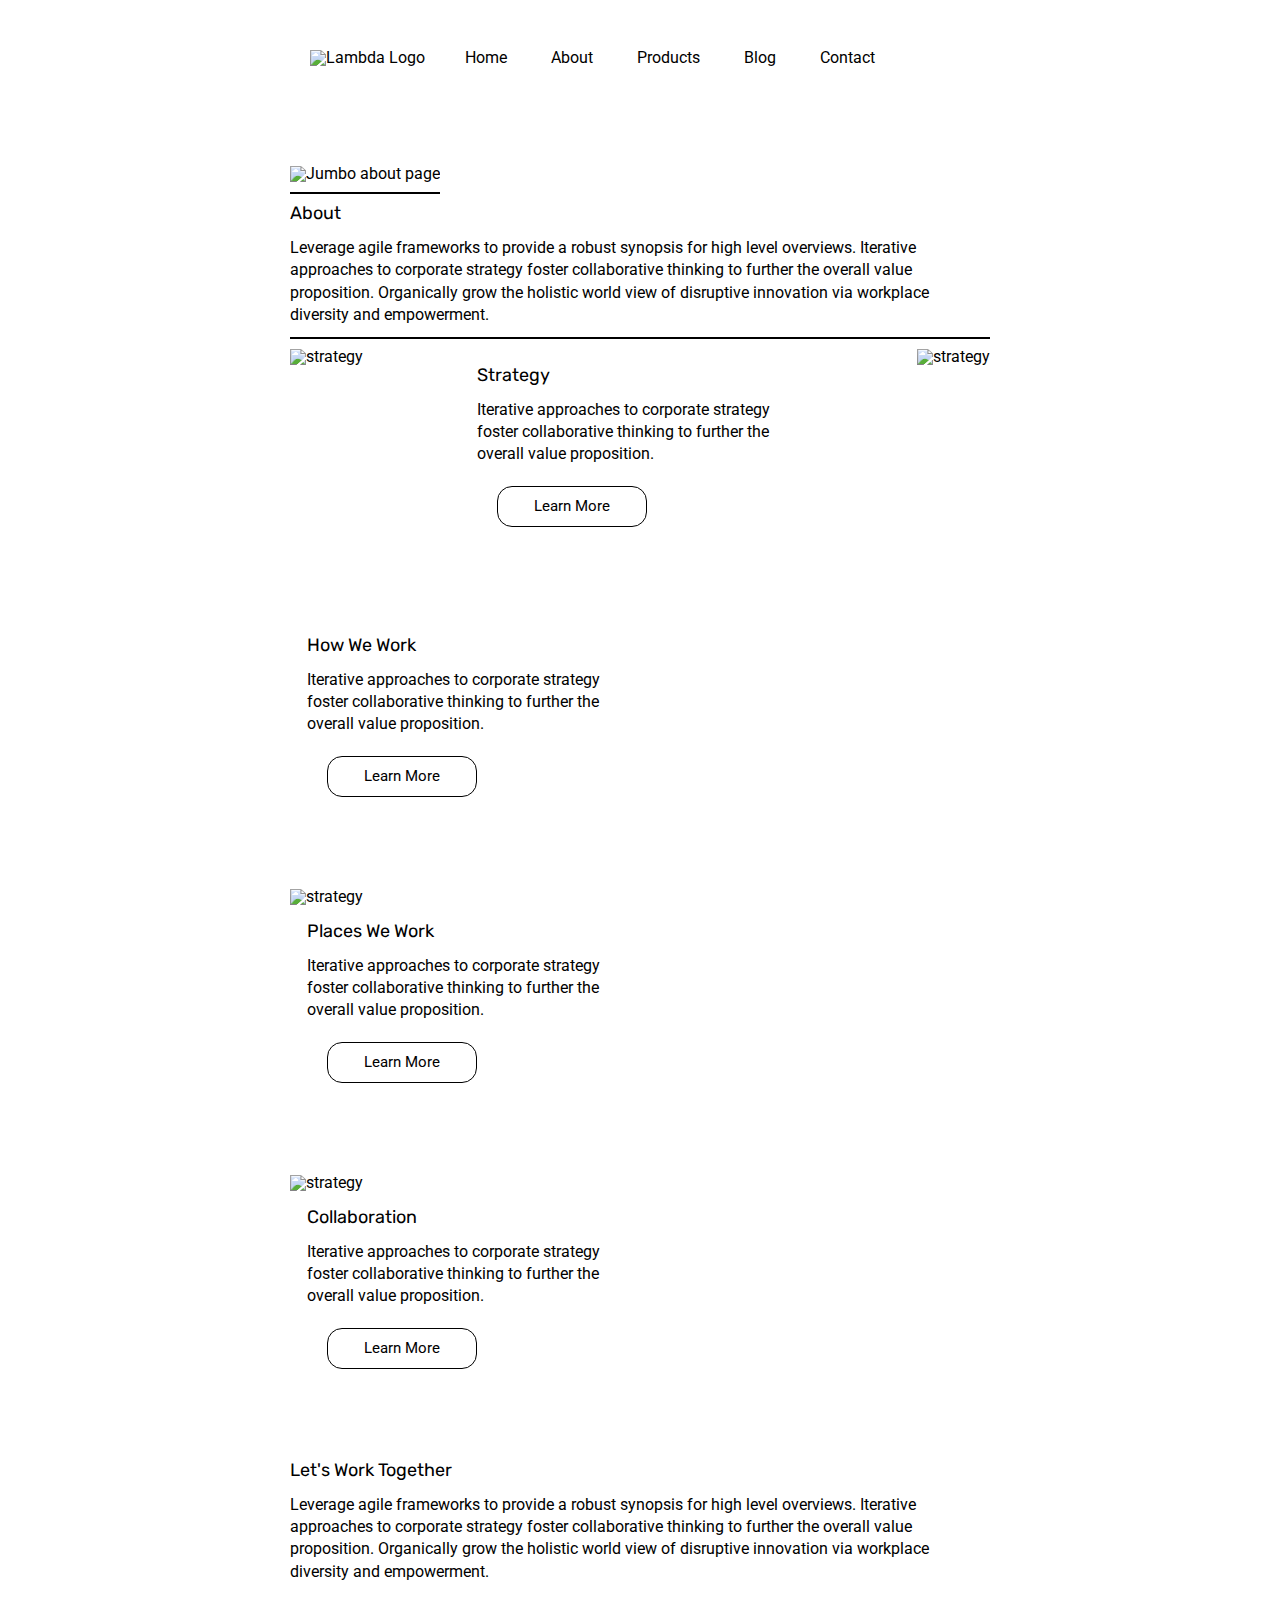
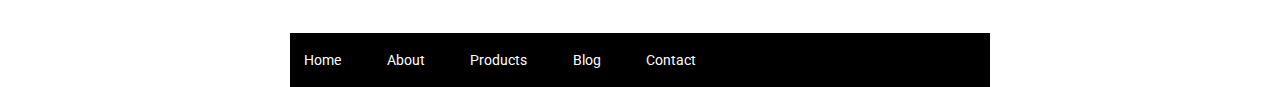
==== about.html @ 7259e1f7 "working on about page" ====
<!doctype html>

<html lang="en">
<head>
  <meta charset="utf-8">

  <title>Sprint Challenge - About</title>

  <link href="https://fonts.googleapis.com/css?family=Roboto|Rubik" rel="stylesheet">
  <link rel="stylesheet" href="css/index.css">

</head>

<body>
    <div class="container-about-page">
      <a href="index.html"><img class="image" src="img/lambda-black.png" alt="Lambda Logo"></a>
      <nav>
        <a href="index.html">Home</a>
        <a href="#">About</a>
        <a href="#">Products</a>
        <a href="#">Blog</a>
        <a href="#">Contact</a>
      </nav>
    </div><!-- container -->

    <img class="about" src="img/jumbo-about.png" alt="Jumbo about page">

    <section class="about">
      <h3>About</h3>
      <p>Leverage agile frameworks to provide a robust synopsis for high level overviews. Iterative approaches to corporate strategy foster collaborative thinking to further the overall value proposition. Organically grow the holistic world view of disruptive innovation via workplace diversity and empowerment.</p>
      
    </section>

    
    <section class="main-strategy">
      <img src="img/about-plan.png" alt="strategy">
      <section class="strategy">
        <h2>Strategy</h2>
        <p>Iterative approaches to corporate strategy foster collaborative thinking to further the overall value proposition.</p>
        <div class="button">Learn More</div>
        
      </section>
      <img src="img/about-working.png" alt="strategy">
      
      <section class="strategy">
        <h2>How We Work</h2>
        <p>Iterative approaches to corporate strategy foster collaborative thinking to further the overall value proposition.</p>
        <div class="button">Learn More</div>
      </section>
    </section>

    <img src="img/about-office.png" alt="strategy">

    <section class="strategy">
      <h2>Places We Work</h2>
      <p>Iterative approaches to corporate strategy foster collaborative thinking to further the overall value proposition.</p>
      <div class="button">Learn More</div>
    </section>


    <img src="img/about-meeting.png" alt="strategy">
    <section class="strategy">
      <h2>Collaboration</h2>
      <p>Iterative approaches to corporate strategy foster collaborative thinking to further the overall value proposition.</p>
      <div class="button">Learn More</div>
    </section>

    <section class="work">
      <div class="info">
        <h2>Let's Work Together</h2>
        <p>Leverage agile frameworks to provide a robust synopsis for high level overviews. Iterative approaches to corporate strategy foster collaborative thinking to further the overall value proposition. Organically grow the holistic world view of disruptive innovation via workplace diversity and empowerment.</p>
      </div>
    </section>
        
      <footer>
        <nav>
          <a href="index.html">Home</a>
          <a href="#">About</a>
          <a href="#">Products</a>
          <a href="#">Blog</a>
          <a href="#">Contact</a>
        </nav>
      </footer>
</body>
</html>
---- css/index.css ----
/* http://meyerweb.com/eric/tools/css/reset/ 
   v2.0 | 20110126
   License: none (public domain)
*/

html, body, div, span, applet, object, iframe,
h1, h2, h3, h4, h5, h6, p, blockquote, pre,
a, abbr, acronym, address, big, cite, code,
del, dfn, em, img, ins, kbd, q, s, samp,
small, strike, strong, sub, sup, tt, var,
b, u, i, center,
dl, dt, dd, ol, ul, li,
fieldset, form, label, legend,
table, caption, tbody, tfoot, thead, tr, th, td,
article, aside, canvas, details, embed, 
figure, figcaption, footer, header, hgroup, 
menu, nav, output, ruby, section, summary,
time, mark, audio, video {
	margin: 0;
	padding: 0;
	border: 0;
	font-size: 100%;
	font: inherit;
	vertical-align: baseline;
}
/* HTML5 display-role reset for older browsers */
article, aside, details, figcaption, figure, 
footer, header, hgroup, menu, nav, section {
	display: block;
}
body {
	line-height: 1;
    width: 700px;
    margin: 0 auto;
    margin-top: 30px;
}
ol, ul {
	list-style: none;
}
blockquote, q {
	quotes: none;
}
blockquote:before, blockquote:after,
q:before, q:after {
	content: '';
	content: none;
}
table {
	border-collapse: collapse;
	border-spacing: 0;
}

* {
    box-sizing: border-box;
}

html, body {
    height: 100%;
    font-family: 'Roboto', sans-serif;
}

h1, h2, h3, h4, h5 {
    font-size: 18px;
    margin-bottom: 15px;
    font-family: 'Rubik', sans-serif;
}

p {
    line-height: 1.4;
}

.container {
    width: 800px;
    margin: 0 auto;
}

.top-content {
    display: flex;
    flex-wrap: wrap;
    justify-content: space-evenly;
    margin-bottom: 20px;
    border-bottom: 1px dashed black;
}

.top-content .text-container {
    width: 48%;
    padding: 0 1%;
    padding-bottom: 20px;  
}

.middle-content {
    margin-bottom: 20px;
    border-bottom: 1px dashed black;
}

.middle-content h2 {
    padding: 0 2%;
    margin-bottom: 0;
}

.middle-content .boxes {
    display: flex;
    flex-wrap: wrap;
    justify-content: space-evenly;
}

.middle-content .boxes .box {
    width: 12.5%;
    height: 100px;
    background: black;
    margin: 20px 2.5%;
    color: white;
    display: flex;
    align-items: center;
    justify-content: center;
}

.bottom-content {
    display: flex;
    margin: 0 2% 20px;
    justify-content: space-around;
}

.bottom-content .text-container {
    padding-right: 4%;
}

.bottom-content .text-container:last-child {
    padding-right: 0;
}

footer {
    width: 100%;
    background: black;
}

footer nav {
    width: 60%;
    display: flex;
    justify-content: space-between;
    align-items: center;
    padding: 20px 2%;
    font-size: 14px;
}

footer nav a {
    color: white;
    text-decoration: none;
}

.navigation {
    width: 100%;
    margin-bottom: 80px;
    display: flex;
    align-items: center;
}

.jumbo {
    align-items: stretch;
}

.navigation a {
    margin: 10px;
    text-decoration: none;
    color: black;
}

#box1 {
    background-color: teal;
}

#box2 {
    background-color: gold;
}

#box3 {
    background-color: cadetblue;
}

#box4 {
    background-color: coral;
}

#box5 {
    background-color: crimson;
}

#box6 {
    background-color: forestgreen;
}

#box7 {
    background-color: darkorchid;
}

#box8 {
    background-color: hotpink;
}

#box9 {
    background-color: indigo;
}

#box10 {
    background-color: dodgerblue;
}

/*about page*/
.container-about-page {
    width: 100%;
    margin-bottom: 80px;
    display: flex;
    align-items: center;
}

.container-about-page a {
    margin: 20px;
    color: black;
    text-decoration: none;
}

.main-strategy {
    display: flex;
    flex-wrap: wrap;
    justify-content: space-between;
}


.strategy {
    width: 340px;
    height: 250px;
    margin: 10px;
    padding: 7px;
}

.about {
    margin-bottom: 10px;
    padding-bottom: 10px;
    border-bottom: 2px solid black;
}

.button {
    font-size: 15px;
    width: 150px;
    padding: 12px 0;
    margin: 20px 0 0 20px;
    text-align: center;
    border: 1px solid black;
    border-radius: 15px;
}

.work {
    display: flex;
    padding-bottom: 50px;
    align-items: flex-start;
}
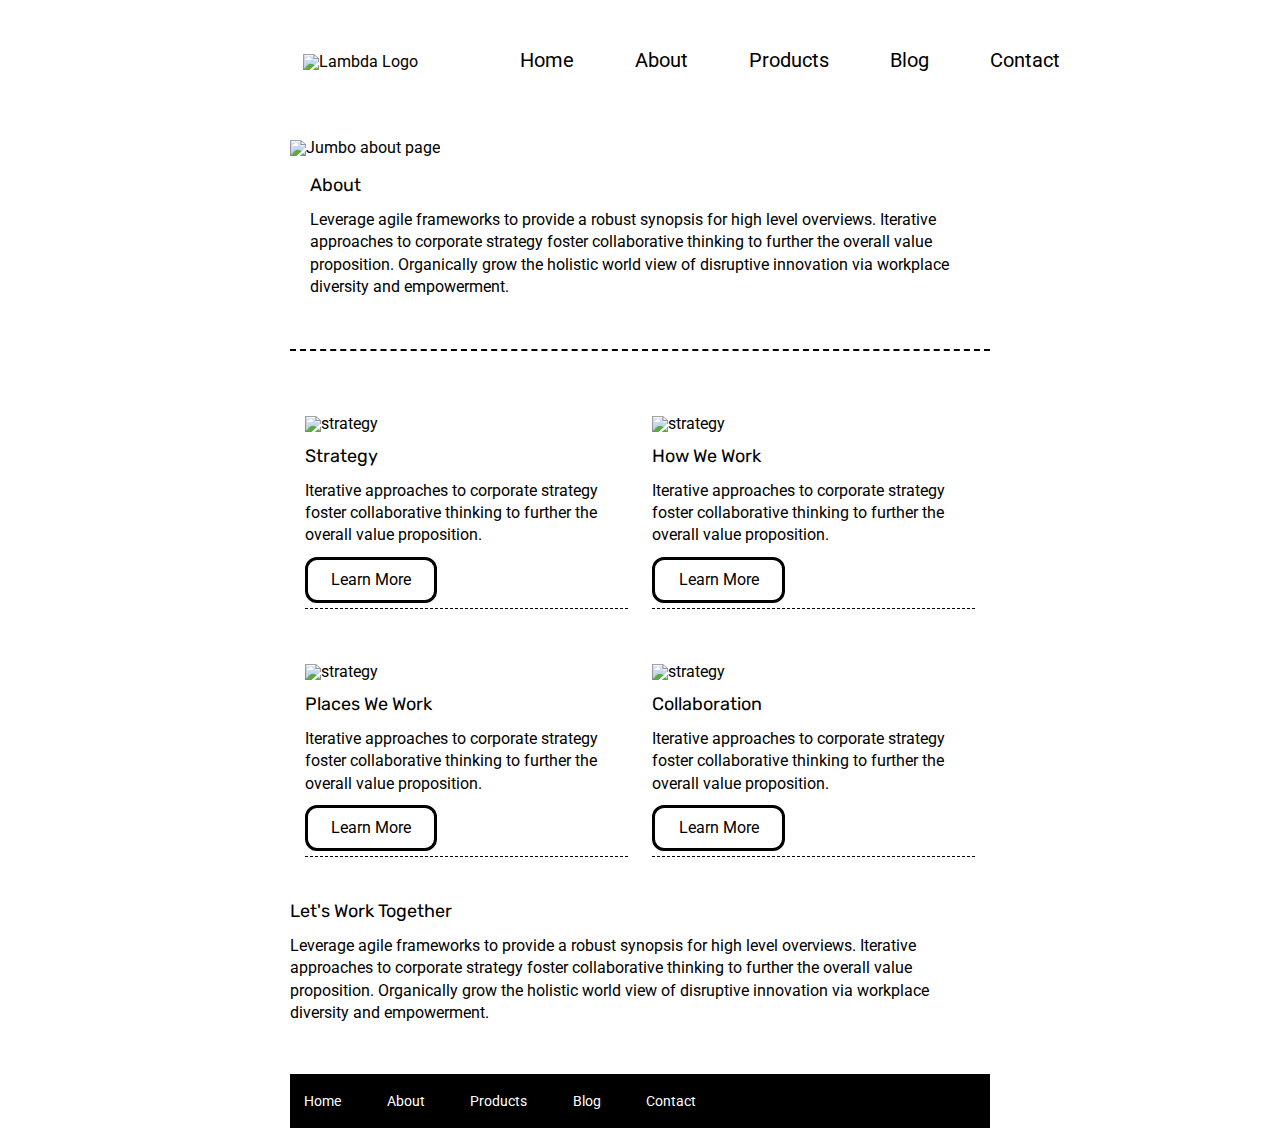
==== commit d2ce25cc: "finished editing the index and about page" ====
--- a/about.html
+++ b/about.html
@@ -13,17 +13,19 @@
 
 <body>
     <div class="container-about-page">
-      <a href="index.html"><img class="image" src="img/lambda-black.png" alt="Lambda Logo"></a>
-      <nav>
-        <a href="index.html">Home</a>
-        <a href="#">About</a>
-        <a href="#">Products</a>
-        <a href="#">Blog</a>
-        <a href="#">Contact</a>
-      </nav>
-    </div><!-- container -->
+      <header class="nav-bar">
+        <img class="lambda-pic" src="img/lambda-black.png" alt="Lambda Logo">
+        <nav>
+          <a href="index.html">Home</a>
+          <a href="#">About</a>
+          <a href="#">Products</a>
+          <a href="#">Blog</a>
+          <a href="#">Contact</a>
+        </nav>
+        
+      </header>
 
-    <img class="about" src="img/jumbo-about.png" alt="Jumbo about page">
+    <img class="city-img" src="img/jumbo-about.png" alt="Jumbo about page">
 
     <section class="about">
       <h3>About</h3>
@@ -33,36 +35,37 @@
 
     
     <section class="main-strategy">
-      <img src="img/about-plan.png" alt="strategy">
-      <section class="strategy">
+      <section class="items">
+        <img src="img/about-plan.png" alt="strategy">
         <h2>Strategy</h2>
         <p>Iterative approaches to corporate strategy foster collaborative thinking to further the overall value proposition.</p>
         <div class="button">Learn More</div>
-        
+
       </section>
-      <img src="img/about-working.png" alt="strategy">
       
-      <section class="strategy">
+      <section class="items">
+        <img src="img/about-working.png" alt="strategy">
         <h2>How We Work</h2>
         <p>Iterative approaches to corporate strategy foster collaborative thinking to further the overall value proposition.</p>
         <div class="button">Learn More</div>
       </section>
-    </section>
-
-    <img src="img/about-office.png" alt="strategy">
-
-    <section class="strategy">
-      <h2>Places We Work</h2>
-      <p>Iterative approaches to corporate strategy foster collaborative thinking to further the overall value proposition.</p>
-      <div class="button">Learn More</div>
-    </section>
 
 
-    <img src="img/about-meeting.png" alt="strategy">
-    <section class="strategy">
-      <h2>Collaboration</h2>
-      <p>Iterative approaches to corporate strategy foster collaborative thinking to further the overall value proposition.</p>
-      <div class="button">Learn More</div>
+      <section class="items">
+        <img src="img/about-office.png" alt="strategy">
+        <h2>Places We Work</h2>
+        <p>Iterative approaches to corporate strategy foster collaborative thinking to further the overall value proposition.</p>
+        <div class="button">Learn More</div>
+      </section>
+
+
+      <section class="items">
+        <img src="img/about-meeting.png" alt="strategy">
+        <h2>Collaboration</h2>
+        <p>Iterative approaches to corporate strategy foster collaborative thinking to further the overall value proposition.</p>
+        <div class="button">Learn More</div>
+      </section>
+
     </section>
 
     <section class="work">
@@ -71,7 +74,7 @@
         <p>Leverage agile frameworks to provide a robust synopsis for high level overviews. Iterative approaches to corporate strategy foster collaborative thinking to further the overall value proposition. Organically grow the holistic world view of disruptive innovation via workplace diversity and empowerment.</p>
       </div>
     </section>
-        
+
       <footer>
         <nav>
           <a href="index.html">Home</a>
@@ -81,5 +84,6 @@
           <a href="#">Contact</a>
         </nav>
       </footer>
+    </div><!-- container -->
 </body>
 </html>--- a/css/index.css
+++ b/css/index.css
@@ -148,23 +148,38 @@
     text-decoration: none;
 }
 
-.navigation {
-    width: 100%;
-    margin-bottom: 80px;
-    display: flex;
-    align-items: center;
+.bar nav {
+    width: 600px;
+    margin-left: 60px;
+    display: flex;
+    justify-content: space-around;
+
+}
+
+.bar {
+    width: 800px;
+    display: flex;
+    justify-content: flex-start;
+    align-items: baseline;
+    padding: 20px 0 40px 0;
 }
 
 .jumbo {
-    align-items: stretch;
-}
-
-.navigation a {
-    margin: 10px;
+    margin: 0 auto;
+    margin-bottom: 30px;
+}
+
+.bar nav a {
+    margin: 20px;
     text-decoration: none;
     color: black;
 }
 
+.logo {
+    margin: 0 auto;
+    margin-bottom: 30px;
+}
+
 #box1 {
     background-color: teal;
 }
@@ -206,47 +221,72 @@
 }
 
 /*about page*/
-.container-about-page {
-    width: 100%;
-    margin-bottom: 80px;
-    display: flex;
-    align-items: center;
-}
-
-.container-about-page a {
-    margin: 20px;
+/**/
+
+.nav-bar nav a {
+    font-size: 20px;
     color: black;
     text-decoration: none;
 }
 
+.nav-bar {
+    width: 800px;
+    display: flex;
+    justify-content: flex-start;
+    align-items: baseline;
+    padding: 20px 0 40px 0;
+}
+
+.nav-bar nav {
+    width: 600px;
+    margin-left: 60px;
+    display: flex;
+    justify-content: space-around;
+}
+
+.lambda-pic {
+    margin: 0 auto;
+    margin-bottom: 30px;
+}
+
 .main-strategy {
     display: flex;
-    flex-wrap: wrap;
     justify-content: space-between;
-}
-
-
-.strategy {
-    width: 340px;
-    height: 250px;
-    margin: 10px;
-    padding: 7px;
+    flex-flow: row wrap;
+    padding: 10px 2% 20px;
+}
+
+.items {
+    width: 48%;
+    margin: 25px 1px;
+    padding: 5px 0;
+    border-bottom: 1px dashed black;
+}
+
+.items img {
+    margin-bottom: 15px;
+    width: 100%;
+}
+
+.items p {
+    padding-bottom: 10px;
 }
 
 .about {
-    margin-bottom: 10px;
-    padding-bottom: 10px;
-    border-bottom: 2px solid black;
+    padding: 20px;
+    border-bottom: 2px dashed black;
+    margin-bottom: 25px;
+    padding-bottom: 50px;
+
 }
 
 .button {
-    font-size: 15px;
-    width: 150px;
-    padding: 12px 0;
-    margin: 20px 0 0 20px;
+    font-size: 16px;
+    width: 41%;
+    padding: 12px 20px;
     text-align: center;
-    border: 1px solid black;
-    border-radius: 15px;
+    border: 3px solid black;
+    border-radius: 12px;
 }
 
 .work {
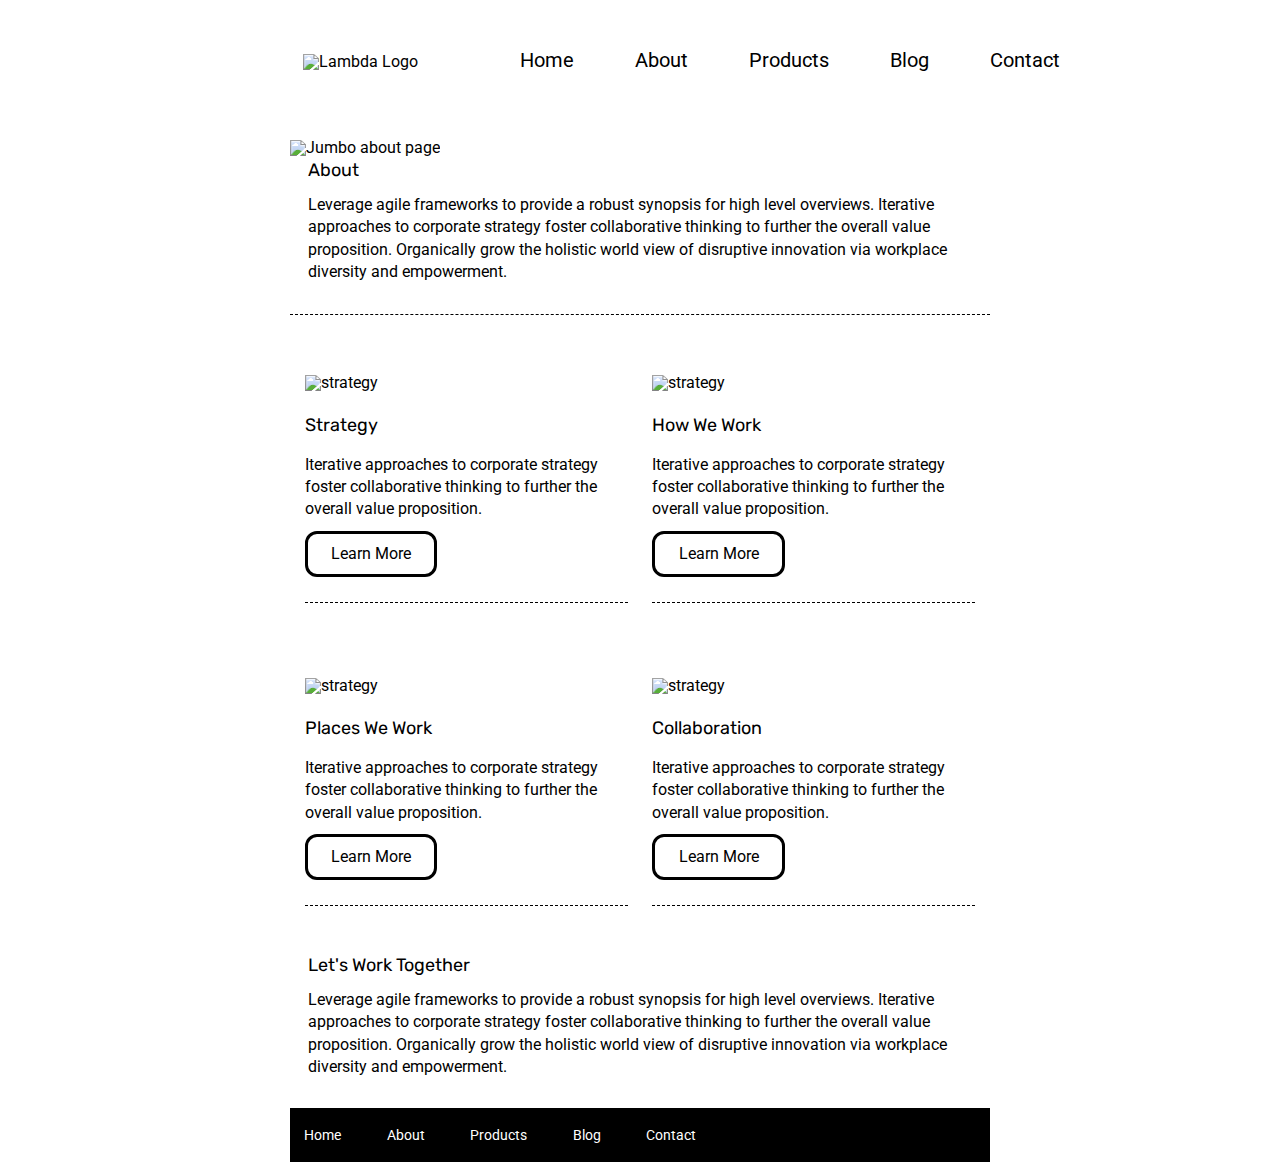
==== commit ee5b8698: "made some changes" ====
--- a/about.html
+++ b/about.html
@@ -69,10 +69,8 @@
     </section>
 
     <section class="work">
-      <div class="info">
         <h2>Let's Work Together</h2>
         <p>Leverage agile frameworks to provide a robust synopsis for high level overviews. Iterative approaches to corporate strategy foster collaborative thinking to further the overall value proposition. Organically grow the holistic world view of disruptive innovation via workplace diversity and empowerment.</p>
-      </div>
     </section>
 
       <footer>
--- a/css/index.css
+++ b/css/index.css
@@ -250,6 +250,7 @@
 }
 
 .main-strategy {
+    border-top: 1px dashed black;
     display: flex;
     justify-content: space-between;
     flex-flow: row wrap;
@@ -259,7 +260,7 @@
 .items {
     width: 48%;
     margin: 25px 1px;
-    padding: 5px 0;
+    padding: 25px 0;
     border-bottom: 1px dashed black;
 }
 
@@ -272,12 +273,13 @@
     padding-bottom: 10px;
 }
 
+.items h2 {
+    padding: 10px 0 5px;
+}
+
 .about {
-    padding: 20px;
-    border-bottom: 2px dashed black;
-    margin-bottom: 25px;
-    padding-bottom: 50px;
-
+    margin: 0 1% 25px;
+    padding: 5px 1.5%;
 }
 
 .button {
@@ -290,7 +292,6 @@
 }
 
 .work {
-    display: flex;
-    padding-bottom: 50px;
-    align-items: flex-start;
+    margin: 0 1% 25px;
+    padding: 5px 1.5%;
 }